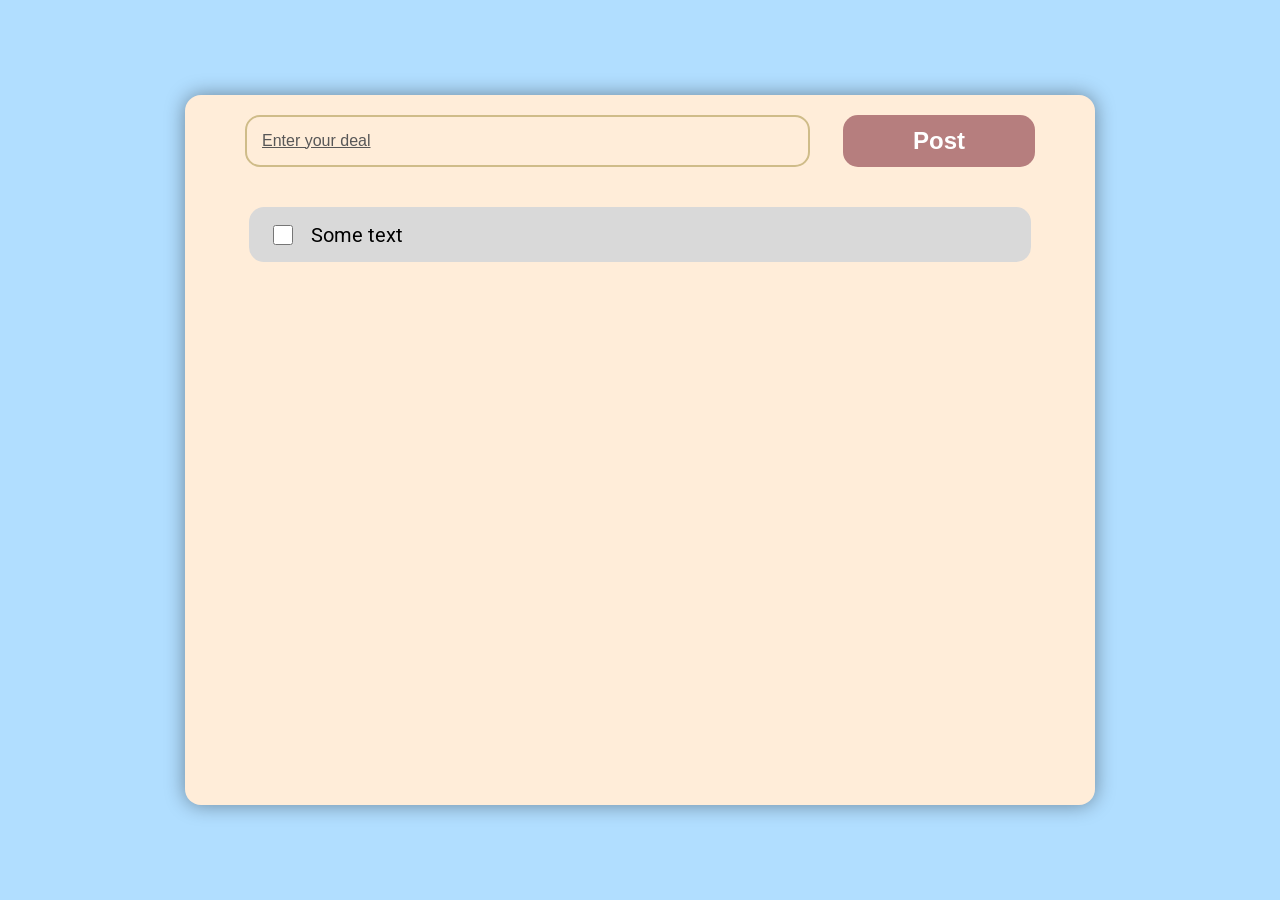
==== todo.html @ ee997948 "made simple design for todo" ====
<!DOCTYPE html>
<html lang="en">
<head>
    <meta charset="UTF-8">
    <meta http-equiv="X-UA-Compatible" content="IE=edge">
    <meta name="viewport" content="width=device-width, initial-scale=1.0">
    <link rel="stylesheet" href="main.css">
    <title>What to do</title>
</head>
<body>
    <div class="deal-body">
        <form action="#" class="form-group">
            <input type="text" name="deal" id="deal" class="deal-text" placeholder="Enter your deal" required>
            <button type="submit" id="submit" class="submit-button">Post</button>
        </form>
        <div class="checkbox">
            <label><input name="prefer" value="some text" type="checkbox" class="input-checkbox"/>Some text</label>
        </div>
    </div>
</body>
</html>
---- main.css ----
@import url('https://fonts.googleapis.com/css2?family=Roboto:wght@400;500;700&display=swap');
*{
    box-sizing: border-box;
}
body{
    font-size: 16px;
    font-family: 'Roboto', sans-serif;
    background-color: #B1DEFF;
    margin: 0;
}
.deal-body{
    width: 910px;
    height: 710px;
    background-color: #FFEDD9;
    box-shadow: 0px 0px 20px rgba(0, 0, 0, 0.4);
    border-radius: 16px;
    position: absolute;
    top: 50%;
    left: 50%;
    -ms-transform: translate(-50%, -50%);
    transform: translate(-50%, -50%);
}
.form-group{
    display: flex;
    flex-direction: row;
    justify-content: space-between;
    gap: 25px;
    padding: 20px 60px 0;
}
.deal-text{
    background: none;
    border: 2px solid #CFBC89;
    border-radius: 15px;
    width: 565px;
    height: 52px;
    padding-left: 15px;
}
.deal-text::placeholder{
    font-style: normal;
    font-weight: 400;
    font-size: 16px;
    line-height: 19px;
    text-decoration-line: underline;
    color: #585757;
}
.submit-button{
    width: 192px;
    height: 52px;
    background: #B67E7E;
    border-radius: 15px;
    border: none;
    color: #fff;
    font-weight: 700;
    font-size: 24px;
    line-height: 28px;
}

.submit-button:hover {
    animation-name: background-color;
    animation-duration: 1000ms;
    animation-fill-mode: forwards;
}

@keyframes background-color {
    100% {
        background-color: #814f4f;
    }
}

.checkbox{
    width: 782px;
    height: 55px;
    background: #D9D9D9;
    border-radius: 15px;
    margin: 0 auto;
    margin-top: 40px;
    display: flex;
    align-items: center;
    padding-left: 20px;
}
.input-checkbox{
    background: none;
    min-height: 1.25rem;
    min-width: 1.25rem;
}
label{
    font-size: 20px;
    display: flex;
    align-items: center;
    gap: 15px;
}
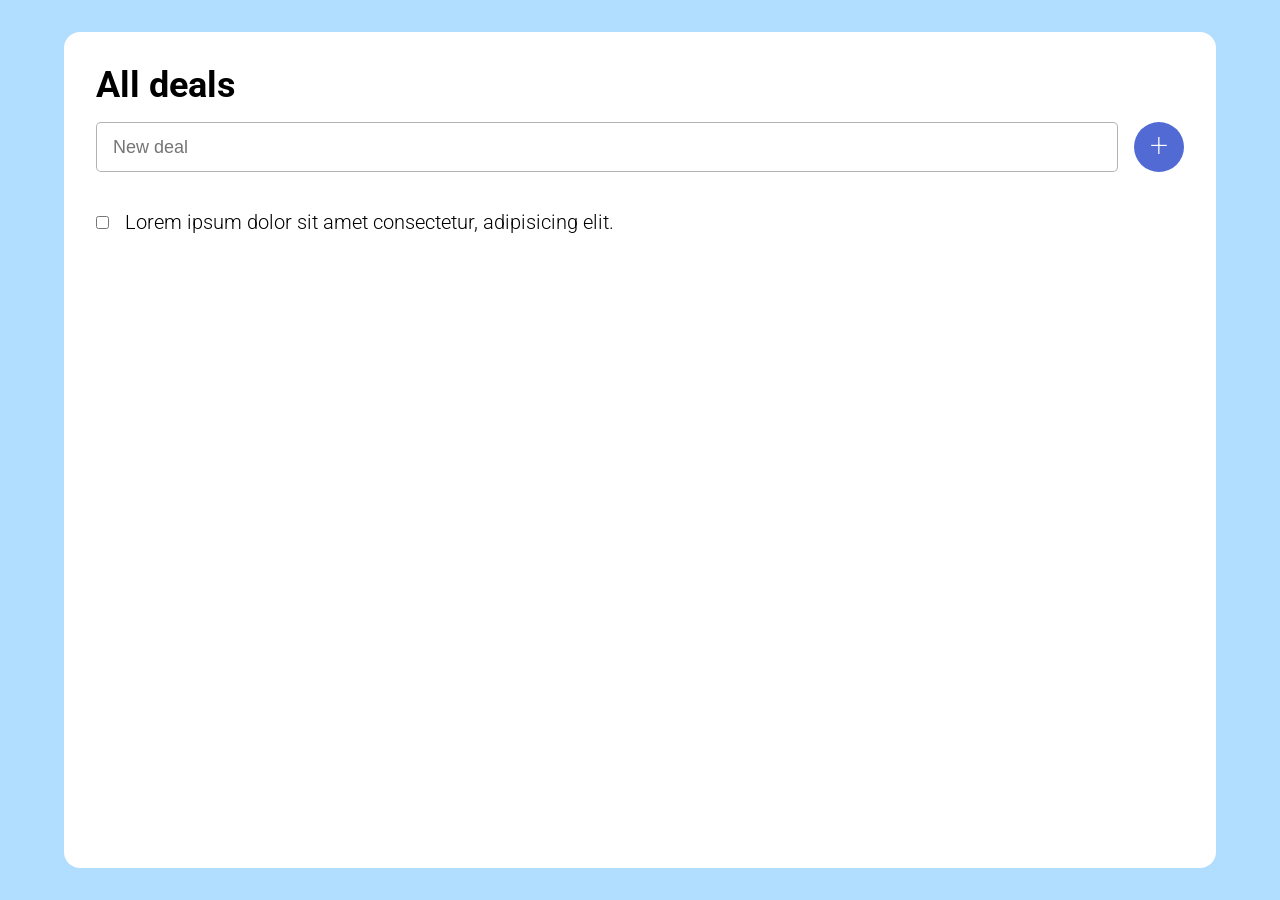
==== commit 0972723f: "redesign site" ====
--- a/todo.html
+++ b/todo.html
@@ -8,14 +8,22 @@
     <title>What to do</title>
 </head>
 <body>
-    <div class="deal-body">
-        <form action="#" class="form-group">
-            <input type="text" name="deal" id="deal" class="deal-text" placeholder="Enter your deal" required>
-            <button type="submit" id="submit" class="submit-button">Post</button>
-        </form>
-        <div class="checkbox">
-            <label><input name="prefer" value="some text" type="checkbox" class="input-checkbox"/>Some text</label>
+    <div class="deal__body">
+        <div class="deal__content">
+            <h1 class="deal__title">All deals</h1>
+            <div class="deal__new">
+                <input type="text" placeholder="New deal">
+                <div class="deal__add">+</div>
+            </div>
+            <div class="deal__list">
+                <div class="deal__task">
+                    <label class="deal__checkbox"><input type="checkbox"><div></div></label>
+                    <div class="deal__task-text">Lorem ipsum dolor sit amet consectetur, adipisicing elit.</div>
+                    <div class="deal__task-del">-</div>
+                </div>
+            </div>
         </div>
     </div>
+    <script src="script.js"></script>
 </body>
 </html>
--- a/main.css
+++ b/main.css
@@ -1,91 +1,86 @@
 @import url('https://fonts.googleapis.com/css2?family=Roboto:wght@400;500;700&display=swap');
+
+:root{
+    --body-color: #B1DEFF;
+    --main-color: #526ad4;
+    --delete-color: #f15b5b;
+    --default: rgba(0, 0, 0, 0.3);
+}
+
 *{
     box-sizing: border-box;
+    margin: 0;
 }
 body{
-    font-size: 16px;
+    font-size: 18px;
     font-family: 'Roboto', sans-serif;
-    background-color: #B1DEFF;
-    margin: 0;
+    background-color: var(--body-color);
+    height: 100vh;
+    display: flex;
+    justify-content: center; 
+    padding: 32px;
+    font-weight: 300;
 }
-.deal-body{
-    width: 910px;
-    height: 710px;
-    background-color: #FFEDD9;
-    box-shadow: 0px 0px 20px rgba(0, 0, 0, 0.4);
+.deal__body{
+    padding: 32px;
+    background-color: #fff;
+    width: 90vw;
     border-radius: 16px;
-    position: absolute;
-    top: 50%;
-    left: 50%;
-    -ms-transform: translate(-50%, -50%);
-    transform: translate(-50%, -50%);
 }
-.form-group{
+.deal__content {
+}
+.deal__title {
+}
+.deal__new {
+    --size: 50px;
     display: flex;
-    flex-direction: row;
-    justify-content: space-between;
-    gap: 25px;
-    padding: 20px 60px 0;
+    margin: 16px 0 32px;
+
 }
-.deal-text{
-    background: none;
-    border: 2px solid #CFBC89;
-    border-radius: 15px;
-    width: 565px;
-    height: 52px;
-    padding-left: 15px;
+.deal__new input{
+    margin-right: 16px;
+    font-size: 18px;
+    padding: 8px 16px;
+    height: var(--size);
+    border: 1px solid var(--default);
+    border-radius: 5px;
+    flex-grow: 1;
 }
-.deal-text::placeholder{
-    font-style: normal;
-    font-weight: 400;
-    font-size: 16px;
-    line-height: 19px;
-    text-decoration-line: underline;
-    color: #585757;
+.deal__add,
+.deal__task-del {
+    cursor: pointer;
+    text-align: center;
+    width: var(--size);
+    height: var(--size);
+    line-height: calc(var(--size)*0.95) ;
+    font-size: 32px;
+    font-weight: 200;
+    /* border: 1px solid var(--default); */
+    border-radius: var(--size);
+    background: var(--main-color);
+    color: white;
 }
-.submit-button{
-    width: 192px;
-    height: 52px;
-    background: #B67E7E;
-    border-radius: 15px;
-    border: none;
-    color: #fff;
-    font-weight: 700;
-    font-size: 24px;
-    line-height: 28px;
+.deal__list {
 }
-
-.submit-button:hover {
-    animation-name: background-color;
-    animation-duration: 1000ms;
-    animation-fill-mode: forwards;
+.deal__task {
+    --size: 36px;
+    display: flex;
+    min-height: var(--size);
+    align-items: center;
 }
-
-@keyframes background-color {
-    100% {
-        background-color: #814f4f;
-    }
+.deal__task:hover .deal__task-del{
+    display: block;
 }
-
-.checkbox{
-    width: 782px;
-    height: 55px;
-    background: #D9D9D9;
-    border-radius: 15px;
-    margin: 0 auto;
-    margin-top: 40px;
-    display: flex;
-    align-items: center;
-    padding-left: 20px;
+.deal__checkbox {
+    margin-right: 16px;
 }
-.input-checkbox{
-    background: none;
-    min-height: 1.25rem;
-    min-width: 1.25rem;
+.deal__task-text {
+    font-size: 20px;
 }
-label{
-    font-size: 20px;
-    display: flex;
-    align-items: center;
-    gap: 15px;
+.deal__task-del {
+    display: none;
+    margin-left: auto;
+    margin-right: 0;
+    line-height: calc(var(--size)*0.88);
+    font-size: 44px;
 }
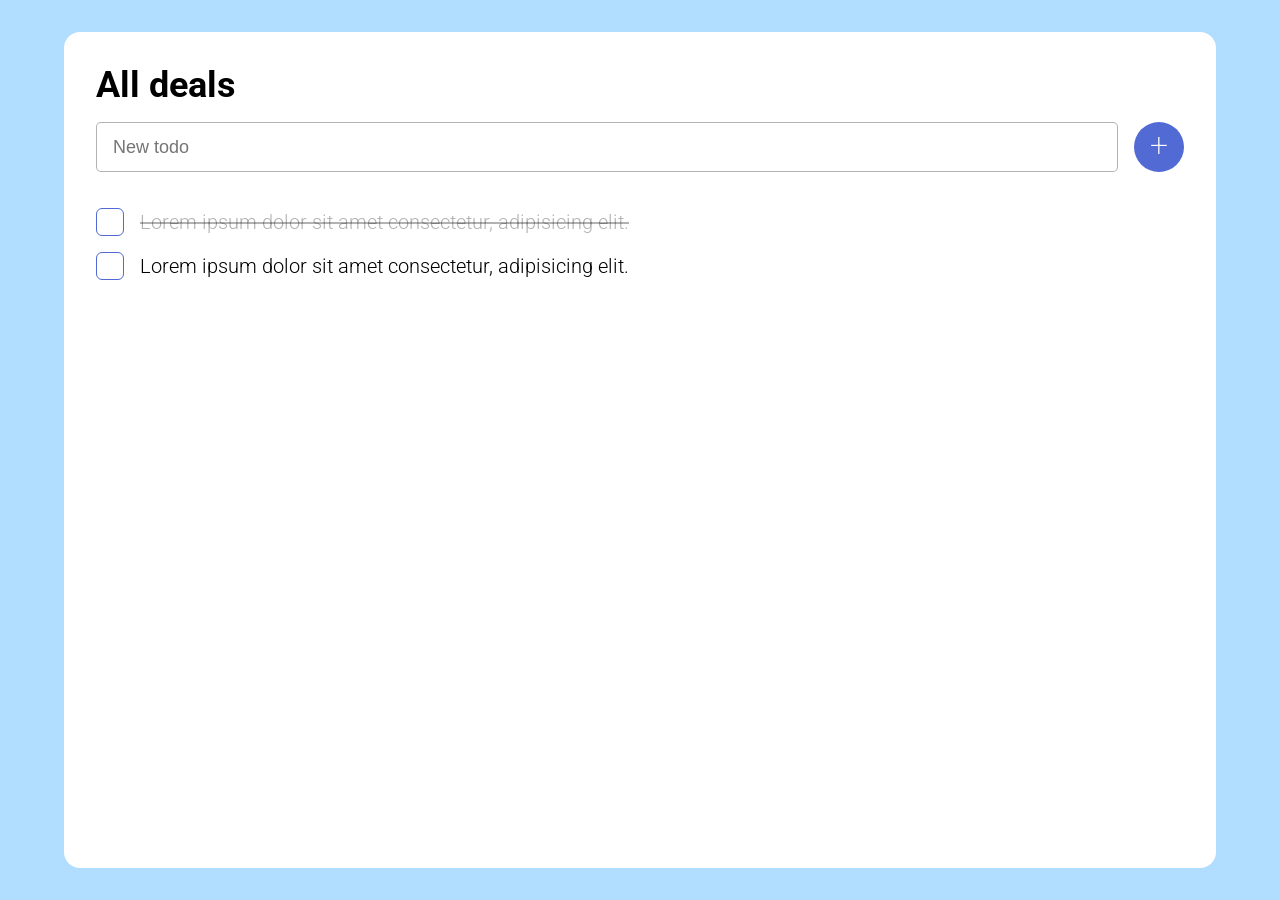
==== commit 0b3a091c: "start to work with js for project" ====
--- a/todo.html
+++ b/todo.html
@@ -8,18 +8,23 @@
     <title>What to do</title>
 </head>
 <body>
-    <div class="deal__body">
-        <div class="deal__content">
-            <h1 class="deal__title">All deals</h1>
-            <div class="deal__new">
-                <input type="text" placeholder="New deal">
-                <div class="deal__add">+</div>
+    <div class="todo__body">
+        <div class="todo__content">
+            <h1 class="todo__title">All deals</h1>
+            <div class="todo__new">
+                <input id="new" type="text" placeholder="New todo">
+                <div id="add" class="todo__add">+</div>
             </div>
-            <div class="deal__list">
-                <div class="deal__task">
-                    <label class="deal__checkbox"><input type="checkbox"><div></div></label>
-                    <div class="deal__task-text">Lorem ipsum dolor sit amet consectetur, adipisicing elit.</div>
-                    <div class="deal__task-del">-</div>
+            <div id="tasks" class="todo__list">
+                <div class="todo__task todo__task_complete">
+                    <label class="todo__checkbox"><input type="checkbox"><div></div></label>
+                    <div class="todo__task-text">Lorem ipsum dolor sit amet consectetur, adipisicing elit.</div>
+                    <div class="todo__task-del">-</div>
+                </div>
+                <div class="todo__task">
+                    <label class="todo__checkbox"><input type="checkbox"><div></div></label>
+                    <div class="todo__task-text">Lorem ipsum dolor sit amet consectetur, adipisicing elit.</div>
+                    <div class="todo__task-del">-</div>
                 </div>
             </div>
         </div>
--- a/main.css
+++ b/main.css
@@ -1,7 +1,7 @@
 @import url('https://fonts.googleapis.com/css2?family=Roboto:wght@400;500;700&display=swap');
 
 :root{
-    --body-color: #B1DEFF;
+    --second-color: #B1DEFF;
     --main-color: #526ad4;
     --delete-color: #f15b5b;
     --default: rgba(0, 0, 0, 0.3);
@@ -14,30 +14,30 @@
 body{
     font-size: 18px;
     font-family: 'Roboto', sans-serif;
-    background-color: var(--body-color);
+    background-color: var(--second-color);
     height: 100vh;
     display: flex;
     justify-content: center; 
     padding: 32px;
     font-weight: 300;
 }
-.deal__body{
+.todo__body{
     padding: 32px;
     background-color: #fff;
     width: 90vw;
     border-radius: 16px;
 }
-.deal__content {
+.todo__content {
 }
-.deal__title {
+.todo__title {
 }
-.deal__new {
+.todo__new {
     --size: 50px;
     display: flex;
     margin: 16px 0 32px;
 
 }
-.deal__new input{
+.todo__new input{
     margin-right: 16px;
     font-size: 18px;
     padding: 8px 16px;
@@ -46,8 +46,8 @@
     border-radius: 5px;
     flex-grow: 1;
 }
-.deal__add,
-.deal__task-del {
+.todo__add,
+.todo__task-del {
     cursor: pointer;
     text-align: center;
     width: var(--size);
@@ -60,27 +60,62 @@
     background: var(--main-color);
     color: white;
 }
-.deal__list {
+.todo__list > *:not(:last-child) {
+    margin-bottom: 8px;
 }
-.deal__task {
+.todo__task {
+    cursor: default;
     --size: 36px;
     display: flex;
     min-height: var(--size);
     align-items: center;
 }
-.deal__task:hover .deal__task-del{
+.todo__task_complete .todo__task-text{
+    text-decoration:line-through;
+    color: var(--default);
+}
+.todo__task:hover .todo__task-del{
     display: block;
 }
-.deal__checkbox {
+.todo__checkbox {
     margin-right: 16px;
 }
-.deal__task-text {
+.todo__checkbox input{
+    display: none;
+}
+.todo__checkbox input:checked + div {
+    background-color: rgb(215, 250, 199);
+}
+.todo__checkbox input:checked + div::after {
+    display: block;
+}
+.todo__checkbox div{
+    --size: 28px;
+    cursor: pointer;
+    height: var(--size);
+    width: var(--size);
+    border: 1px solid var(--main-color);
+    border-radius: 6px;
+    position: relative;
+}
+.todo__checkbox div::after{
+    text-align: center;
+    content: '✔️';
+    display: none;
+    position: absolute;
+    top: 0;
+    left: 0;
+    right: 0;
+    bottom: 0;
+}
+.todo__task-text {
     font-size: 20px;
 }
-.deal__task-del {
+.todo__task-del {
     display: none;
     margin-left: auto;
     margin-right: 0;
     line-height: calc(var(--size)*0.88);
     font-size: 44px;
+    background: var(--delete-color);
 }
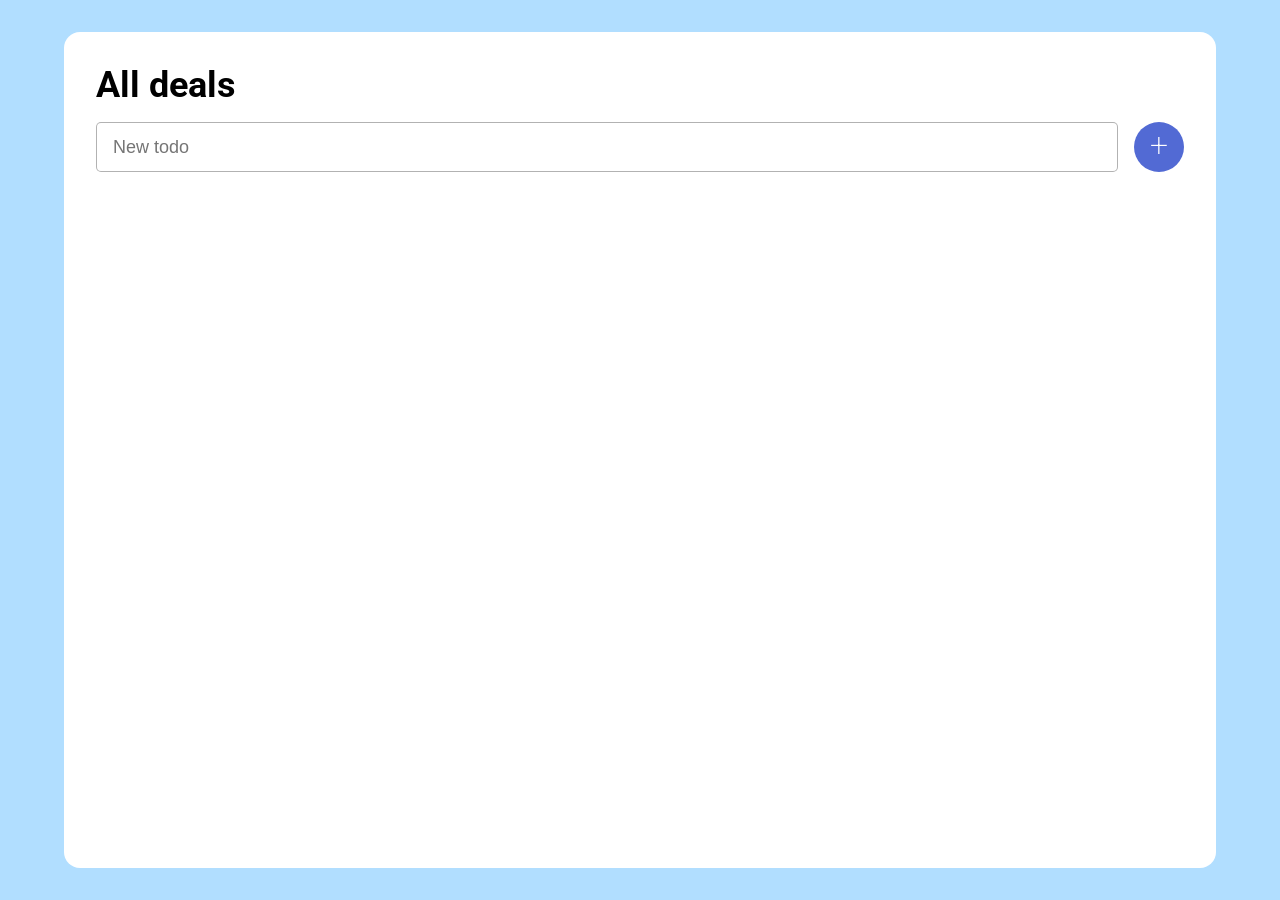
==== commit b911d5dc: "add new features for site" ====
--- a/todo.html
+++ b/todo.html
@@ -15,18 +15,7 @@
                 <input id="new" type="text" placeholder="New todo">
                 <div id="add" class="todo__add">+</div>
             </div>
-            <div id="tasks" class="todo__list">
-                <div class="todo__task todo__task_complete">
-                    <label class="todo__checkbox"><input type="checkbox"><div></div></label>
-                    <div class="todo__task-text">Lorem ipsum dolor sit amet consectetur, adipisicing elit.</div>
-                    <div class="todo__task-del">-</div>
-                </div>
-                <div class="todo__task">
-                    <label class="todo__checkbox"><input type="checkbox"><div></div></label>
-                    <div class="todo__task-text">Lorem ipsum dolor sit amet consectetur, adipisicing elit.</div>
-                    <div class="todo__task-del">-</div>
-                </div>
-            </div>
+            <div id="tasks" class="todo__list"></div>
         </div>
     </div>
     <script src="script.js"></script>
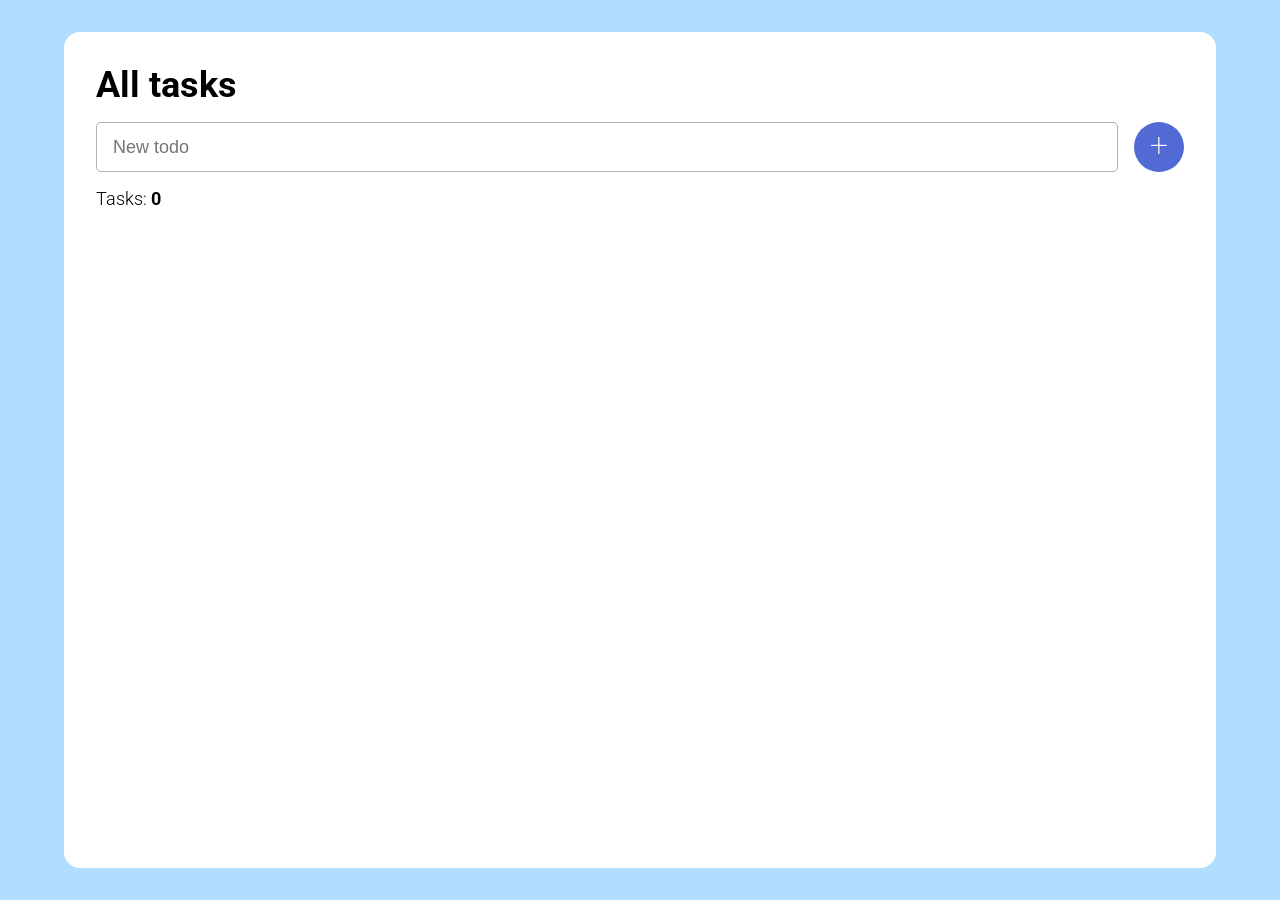
==== commit 70c423a1: "final stage" ====
--- a/todo.html
+++ b/todo.html
@@ -10,10 +10,14 @@
 <body>
     <div class="todo__body">
         <div class="todo__content">
-            <h1 class="todo__title">All deals</h1>
+            <h1 class="todo__title">All tasks</h1>
             <div class="todo__new">
                 <input id="new" type="text" placeholder="New todo">
                 <div id="add" class="todo__add">+</div>
+            </div>
+            <div class="todo__tasks-count">
+                <span>Tasks: </span>
+                <strong id="count">0</strong>
             </div>
             <div id="tasks" class="todo__list"></div>
         </div>
--- a/main.css
+++ b/main.css
@@ -27,14 +27,11 @@
     width: 90vw;
     border-radius: 16px;
 }
-.todo__content {
-}
-.todo__title {
-}
+
 .todo__new {
     --size: 50px;
     display: flex;
-    margin: 16px 0 32px;
+    margin: 16px 0 16px;
 
 }
 .todo__new input{
@@ -59,6 +56,9 @@
     border-radius: var(--size);
     background: var(--main-color);
     color: white;
+}
+.todo__list{
+    margin-top: 16px;
 }
 .todo__list > *:not(:last-child) {
     margin-bottom: 8px;
@@ -118,4 +118,10 @@
     line-height: calc(var(--size)*0.88);
     font-size: 44px;
     background: var(--delete-color);
+}
+/* Extra small: 0px (320px) - 575px */
+@media (max-width: 575px) {
+    .todo__new input{
+        width: 150px;
+    }
 }
